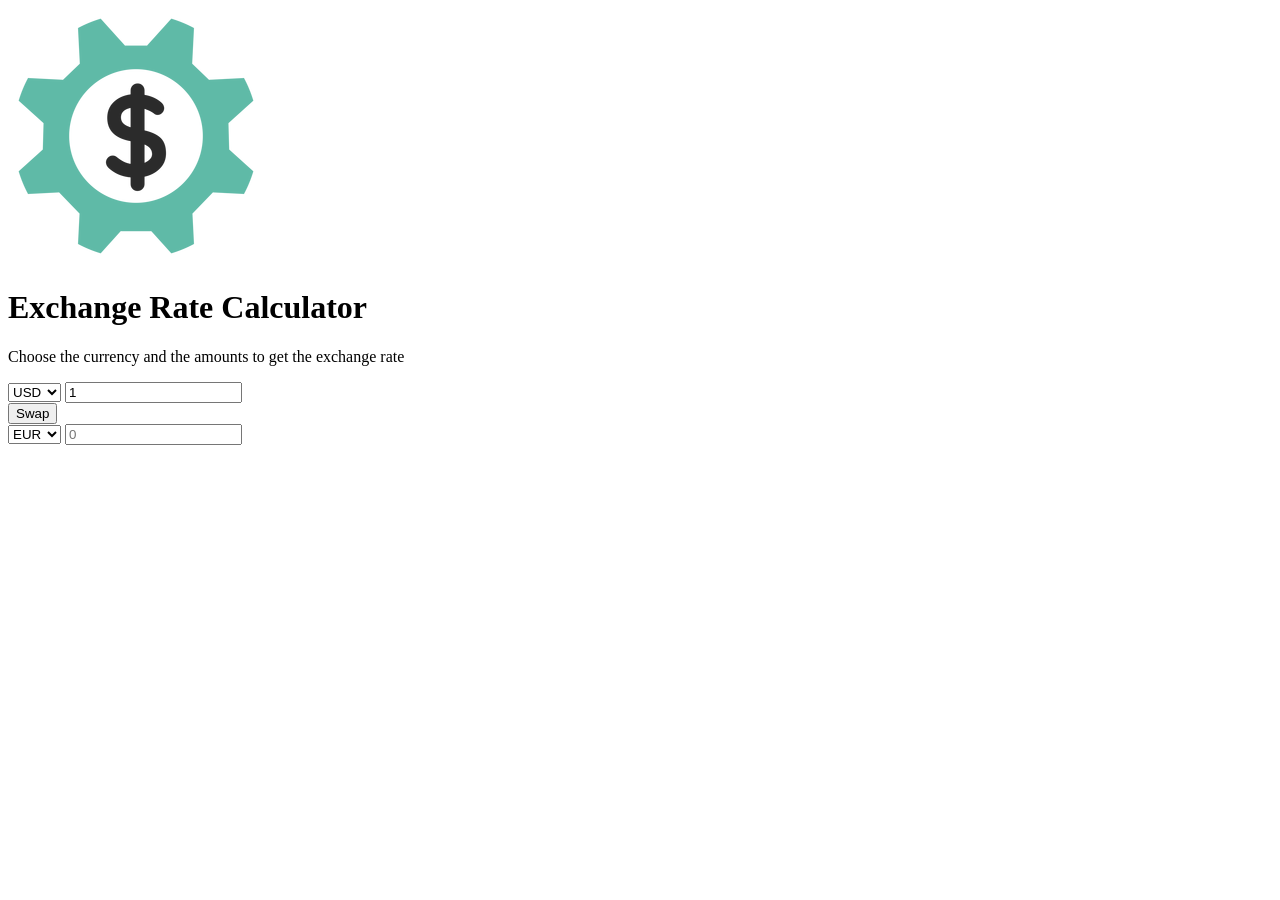
==== AWP5_EX2/index.html @ d79a7e49 "Ex2 html paso por paso completado" ====
<!DOCTYPE html>
<html lang="en">
<head>
  <meta charset="UTF-8">
  <meta name="viewport" content="width=device-width, initial-scale=1.0">
  <meta http-equiv="X-UA-Compatible" content="ie=edge">
  <title>Exchange Rate Calculator</title>
  <link rel="stylesheet" href="style.css">
</head>
<body>
  <img src="img/money.png" alt="" class="money-img">
  <h1>Exchange Rate Calculator</h1>
  <p>Choose the currency and the amounts to get the exchange rate</p>

  <div class="container">
    <div class="currency">
      <select id="currency-one">
        <option value="AED">AED</option>
        <option value="ARS">ARS</option>
        <option value="AUD">AUD</option>
        <option value="BGN">BGN</option>
        <option value="BRL">BRL</option>
        <option value="BSD">BSD</option>
        <option value="CAD">CAD</option>
        <option value="CHF">CHF</option>
        <option value="CLP">CLP</option>
        <option value="CNY">CNY</option>
        <option value="COP">COP</option>
        <option value="CZK">CZK</option>
        <option value="DKK">DKK</option>
        <option value="DOP">DOP</option>
        <option value="EGP">EGP</option>
        <option value="EUR">EUR</option>
        <option value="FJD">FJD</option>
        <option value="GBP">GBP</option>
        <option value="GTQ">GTQ</option>
        <option value="HKD">HKD</option>
        <option value="HRK">HRK</option>
        <option value="HUF">HUF</option>
        <option value="IDR">IDR</option>
        <option value="ILS">ILS</option>
        <option value="INR">INR</option>
        <option value="ISK">ISK</option>
        <option value="JPY">JPY</option>
        <option value="KRW">KRW</option>
        <option value="KZT">KZT</option>
        <option value="MXN">MXN</option>
        <option value="MYR">MYR</option>
        <option value="NOK">NOK</option>
        <option value="NZD">NZD</option>
        <option value="PAB">PAB</option>
        <option value="PEN">PEN</option>
        <option value="PHP">PHP</option>
        <option value="PKR">PKR</option>
        <option value="PLN">PLN</option>
        <option value="PYG">PYG</option>
        <option value="RON">RON</option>
        <option value="RUB">RUB</option>
        <option value="SAR">SAR</option>
        <option value="SEK">SEK</option>
        <option value="SGD">SGD</option>
        <option value="THB">THB</option>
        <option value="TRY">TRY</option>
        <option value="TWD">TWD</option>
        <option value="UAH">UAH</option>
        <option value="USD" selected>USD</option>
        <option value="UYU">UYU</option>
        <option value="VND">VND</option>
        <option value="ZAR">ZAR</option>
      </select>
      <input type="number" id="amount-one" placeholder="0" value="1">
    </div>

    <div class="swap-rate-container">
        <button class="btn" id="rate">
            Swap
        </button>
        <div class="rate" id="rate"></div>
    </div>



        <div class="currency">
      <select id="currency-two">
        <option value="AED">AED</option>
        <option value="ARS">ARS</option>
        <option value="AUD">AUD</option>
        <option value="BGN">BGN</option>
        <option value="BRL">BRL</option>
        <option value="BSD">BSD</option>
        <option value="CAD">CAD</option>
        <option value="CHF">CHF</option>
        <option value="CLP">CLP</option>
        <option value="CNY">CNY</option>
        <option value="COP">COP</option>
        <option value="CZK">CZK</option>
        <option value="DKK">DKK</option>
        <option value="DOP">DOP</option>
        <option value="EGP">EGP</option>
        <option value="EUR" selected>EUR</option>
        <option value="FJD">FJD</option>
        <option value="GBP">GBP</option>
        <option value="GTQ">GTQ</option>
        <option value="HKD">HKD</option>
        <option value="HRK">HRK</option>
        <option value="HUF">HUF</option>
        <option value="IDR">IDR</option>
        <option value="ILS">ILS</option>
        <option value="INR">INR</option>
        <option value="ISK">ISK</option>
        <option value="JPY">JPY</option>
        <option value="KRW">KRW</option>
        <option value="KZT">KZT</option>
        <option value="MXN">MXN</option>
        <option value="MYR">MYR</option>
        <option value="NOK">NOK</option>
        <option value="NZD">NZD</option>
        <option value="PAB">PAB</option>
        <option value="PEN">PEN</option>
        <option value="PHP">PHP</option>
        <option value="PKR">PKR</option>
        <option value="PLN">PLN</option>
        <option value="PYG">PYG</option>
        <option value="RON">RON</option>
        <option value="RUB">RUB</option>
        <option value="SAR">SAR</option>
        <option value="SEK">SEK</option>
        <option value="SGD">SGD</option>
        <option value="THB">THB</option>
        <option value="TRY">TRY</option>
        <option value="TWD">TWD</option>
        <option value="UAH">UAH</option>
        <option value="USD">USD</option>
        <option value="UYU">UYU</option>
        <option value="VND">VND</option>
        <option value="ZAR">ZAR</option>
      </select>
      <input type="number" id="amount-one" placeholder="0"">
    </div>

  </div>

  <script src="script.js"></script>
</body>
</html>
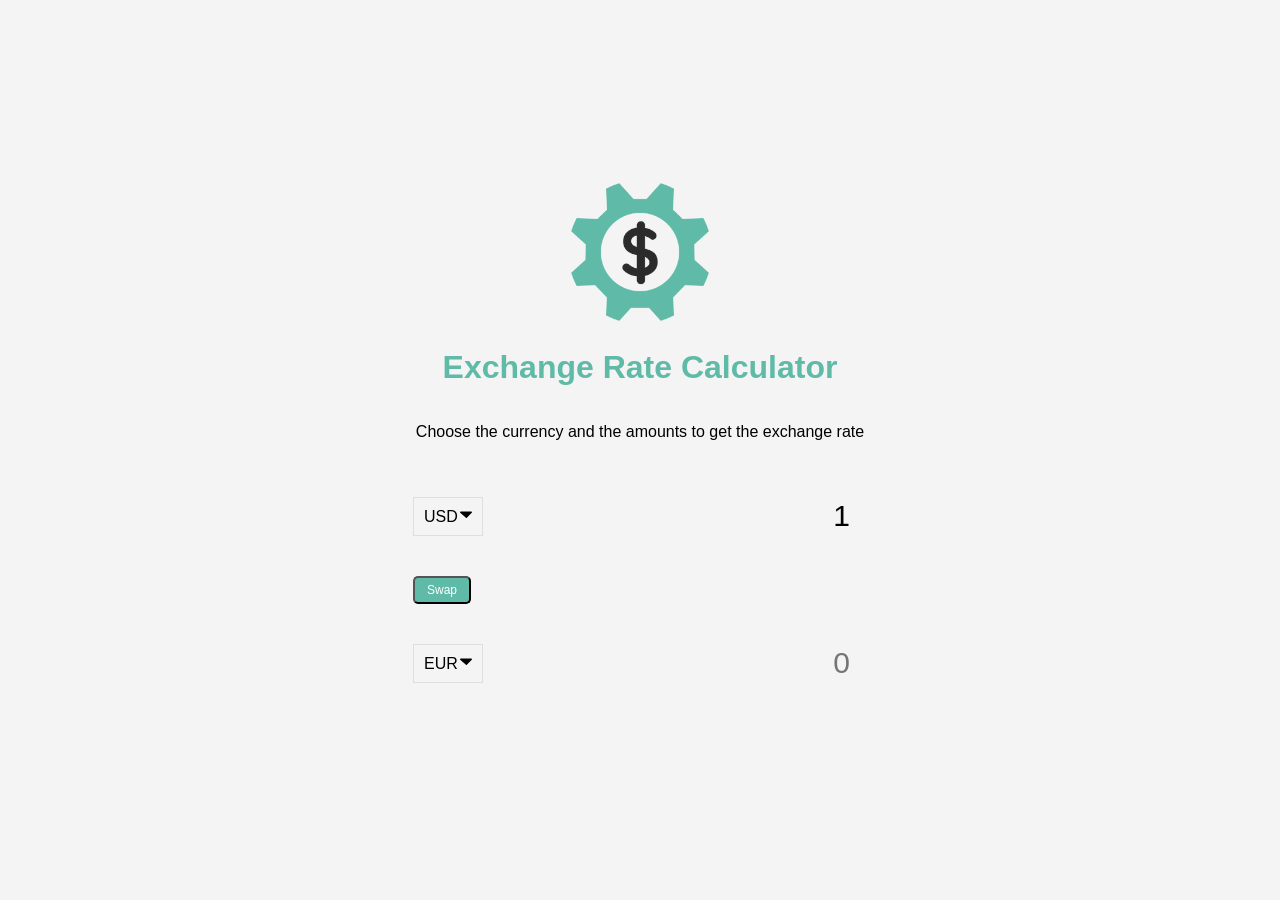
==== commit 024329e9: "Ex2 fetch rates y update DOM  completado" ====
--- a/AWP5_EX2/index.html
+++ b/AWP5_EX2/index.html
@@ -72,7 +72,7 @@
     </div>
 
     <div class="swap-rate-container">
-        <button class="btn" id="rate">
+        <button class="btn" id="swap">
             Swap
         </button>
         <div class="rate" id="rate"></div>
@@ -81,7 +81,7 @@
 
 
         <div class="currency">
-      <select id="currency-two">
+        <select id="currency-two">
         <option value="AED">AED</option>
         <option value="ARS">ARS</option>
         <option value="AUD">AUD</option>
@@ -135,7 +135,7 @@
         <option value="VND">VND</option>
         <option value="ZAR">ZAR</option>
       </select>
-      <input type="number" id="amount-one" placeholder="0"">
+      <input type="number" id="amount-two" placeholder="0">
     </div>
 
   </div>
--- a/AWP5_EX2/style.css
+++ b/AWP5_EX2/style.css
@@ -0,0 +1,92 @@
+:root {
+  --primary-color: #5fbaa7;
+}
+
+* {
+  box-sizing: border-box;
+}
+
+body {
+  background-color: #f4f4f4;
+  font-family: Arial, Helvetica, sans-serif;
+  display: flex;
+  flex-direction: column;
+  align-items: center;
+  justify-content: center;
+  height: 100vh;
+  margin: 0;
+  padding: 20px;
+}
+
+h1 {
+  color: var(--primary-color);
+}
+
+p {
+  text-align: center;
+}
+
+.btn {
+  color: #fff;
+  background: var(--primary-color);
+  cursor: pointer;
+  border-radius: 5px;
+  font-size: 12px;
+  padding: 5px 12px;
+}
+
+.money-img {
+  width: 150px;
+}
+
+.currency {
+  padding: 40px 0;
+  display: flex;
+  align-items: center;
+  justify-content: space-between;
+}
+
+.currency select {
+  padding: 10px 20px 10px 10px;
+  -moz-appearance: none;
+  -webkit-appearance: none;
+  appearance: none;
+  border: 1px solid #dedede;
+  font-size: 16px;
+  background: transparent;
+  background-image: url("data:image/svg+xml,%3Csvg xmlns='http://www.w3.org/2000/svg' width='292.4' height='292.4'%3E%3Cpath fill='%23000' d='M287 69.4L166.8 189.6c-6.2 6.2-16.4 6.2-22.6 0L5.4 69.4C-5.8 58.2 2 38 18.8 38h254.8c16.8 0 24.6 20.2 13.4 31.4z'/%3E%3C/svg%3E");
+  background-position: right 10px top 50%, 0, 0;
+  background-size: 12px auto, 100%;
+  background-repeat: no-repeat;
+}
+
+.currency input {
+  border: 0;
+  background: transparent;
+  font-size: 30px;
+  text-align: right;
+}
+
+.swap-rate-container {
+  display: flex;
+  align-items: center;
+  justify-content: space-between;
+}
+
+.rate {
+  color: var(--primary-color);
+  font-size: 14px;
+  padding: 0 10px;
+}
+
+select:focus,
+input:focus,
+button:focus {
+  outline: 0;
+}
+
+@media (max-width: 600px) {
+  .currency input {
+    width: 200px;
+  }
+}
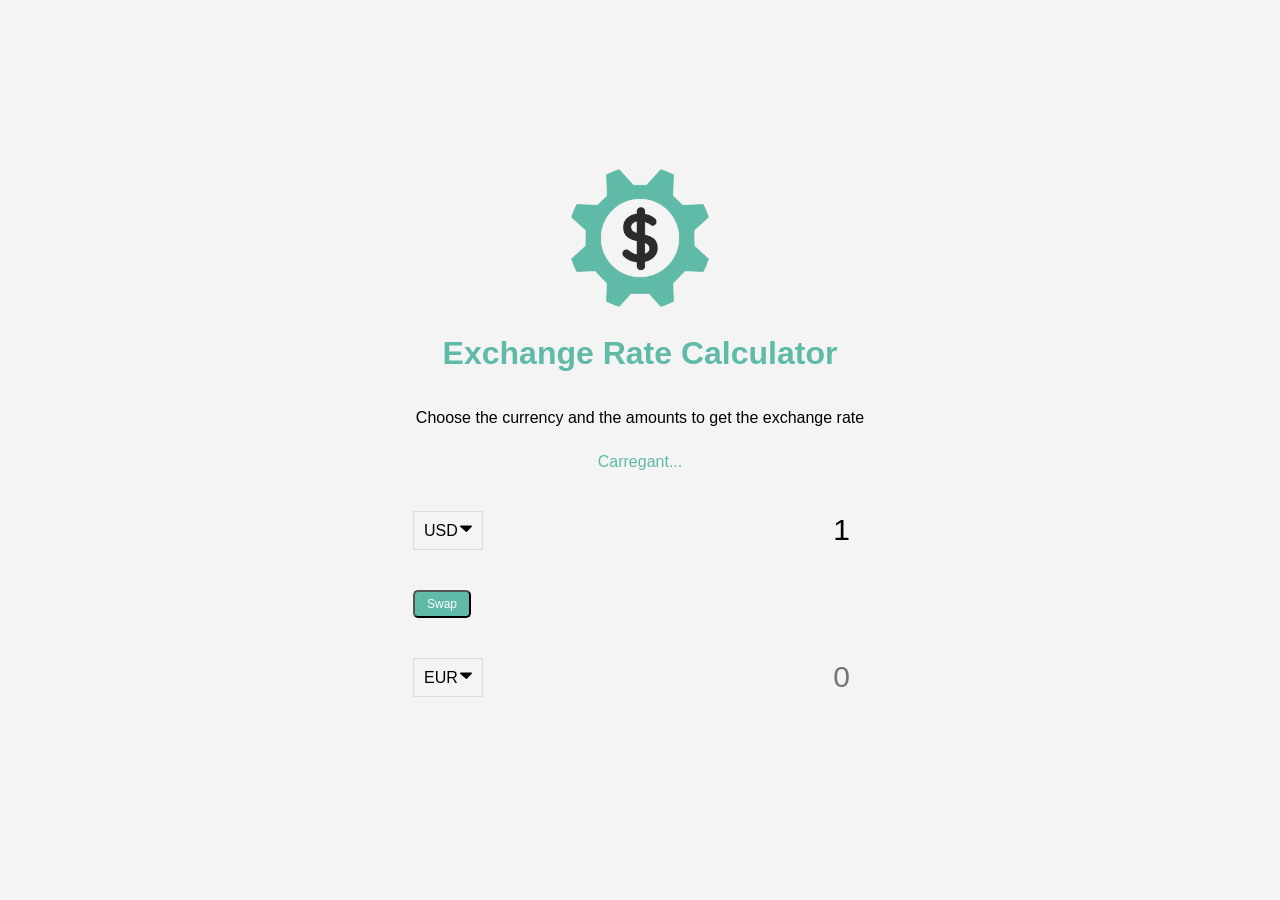
==== commit ef3cd969: "Ex2 carregant completado" ====
--- a/AWP5_EX2/index.html
+++ b/AWP5_EX2/index.html
@@ -13,6 +13,7 @@
   <p>Choose the currency and the amounts to get the exchange rate</p>
 
   <div class="container">
+    <div id="loading">Carregant...</div>
     <div class="currency">
       <select id="currency-one">
         <option value="AED">AED</option>
--- a/AWP5_EX2/style.css
+++ b/AWP5_EX2/style.css
@@ -90,3 +90,10 @@
     width: 200px;
   }
 }
+
+#loading {
+  display: none;
+  text-align: center;
+  color: var(--primary-color);
+  margin-top: 10px;
+}
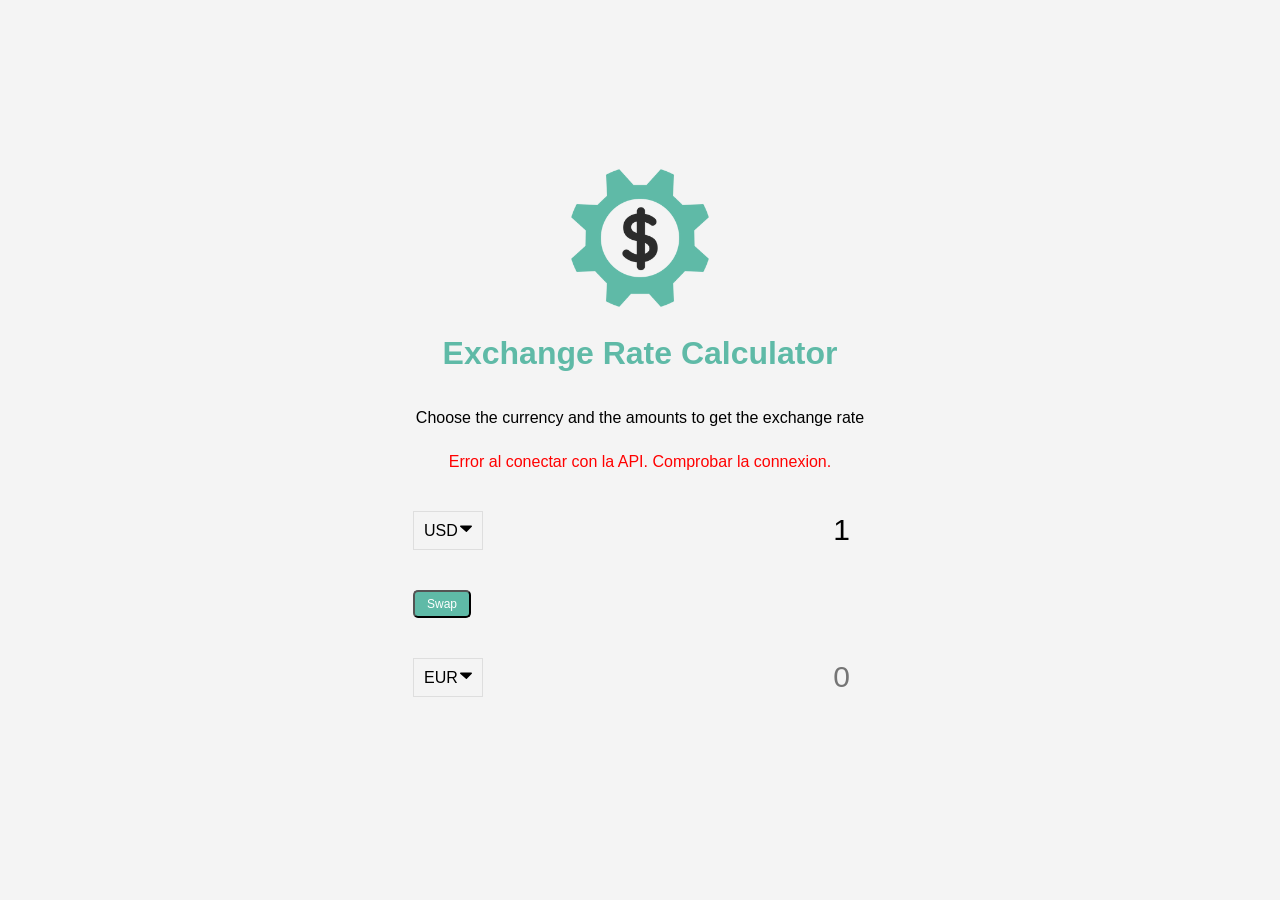
==== commit f580e2a6: "Ex2 error completado" ====
--- a/AWP5_EX2/index.html
+++ b/AWP5_EX2/index.html
@@ -14,6 +14,7 @@
 
   <div class="container">
     <div id="loading">Carregant...</div>
+    <div id="error-msg"></div>
     <div class="currency">
       <select id="currency-one">
         <option value="AED">AED</option>
--- a/AWP5_EX2/style.css
+++ b/AWP5_EX2/style.css
@@ -96,4 +96,11 @@
   text-align: center;
   color: var(--primary-color);
   margin-top: 10px;
+}
+
+#error-msg {
+  display: none;
+  text-align: center;
+  color: red;
+  margin-top: 10px;
 }
